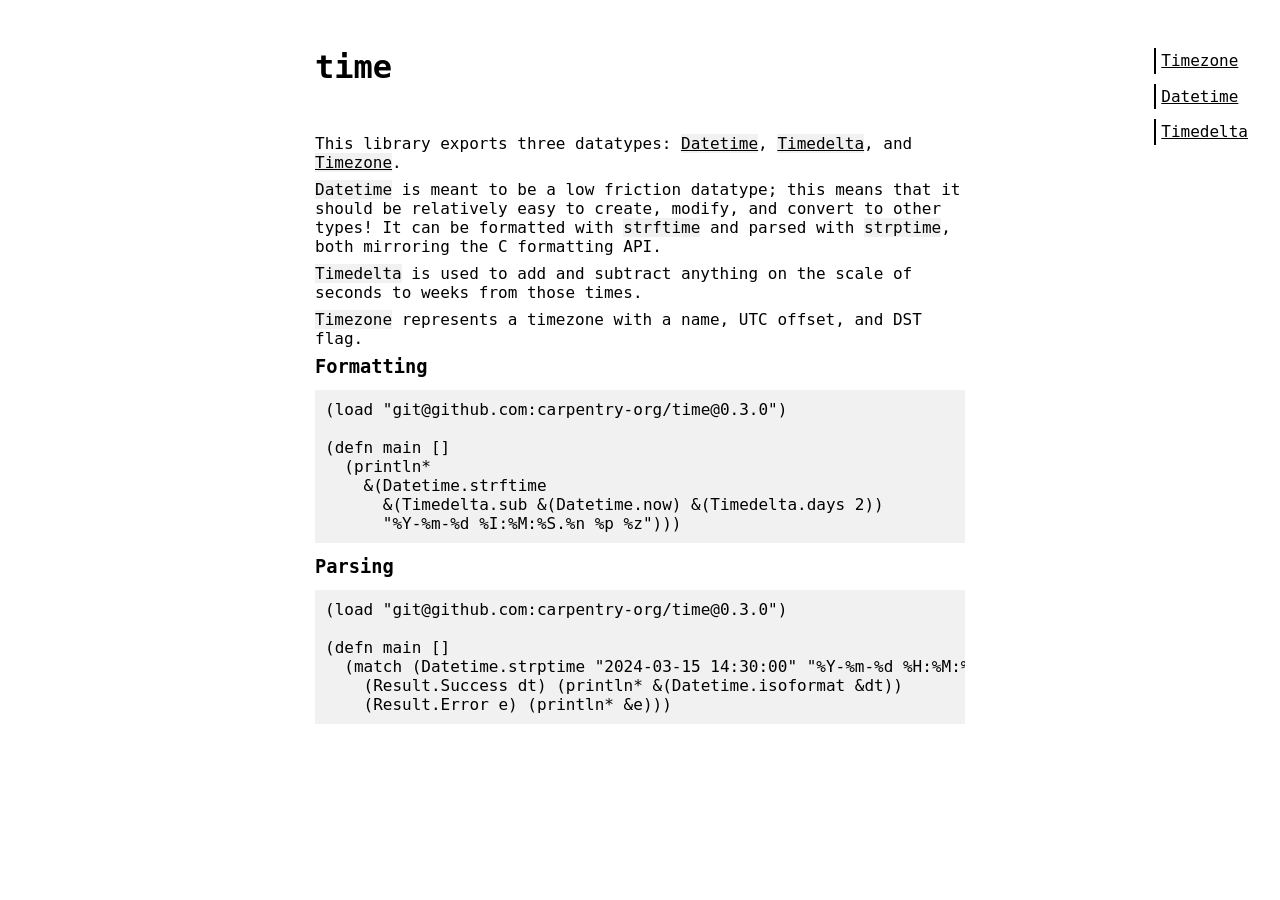
==== docs/index.html @ 38ae81e3 "version 0.3.0: diff/add-months/add-years, leap-year and add-seconds fixes" ====
<!DOCTYPE HTML>

<html>
    <head>
        <meta charset="UTF-8">
        <meta name="viewport" content="width=device-width, initial-scale=1.0, maximum-scale=1.0, user-scalable=0">
        <link rel="stylesheet" href="style.css">
    </head>
    <body>
        <div class="content">
            <a href="https://github.com/carpentry-org/time">
                <div class="logo">
                    <img src="" alt="Logo">
                    <div class="index">
                        <ul>
                            <li>
                                <a href="Timezone.html">
                                    Timezone
                                </a>
                            </li>
                            <li>
                                <a href="Datetime.html">
                                    Datetime
                                </a>
                            </li>
                            <li>
                                <a href="Timedelta.html">
                                    Timedelta
                                </a>
                            </li>
                        </ul>
                    </div>
                </div>
                <div>
                    <h1>
                        time
                    </h1>
                    <p>This library exports three datatypes:
<a href="./Datetime.html"><code>Datetime</code></a>, <a href="./Timedelta.html"><code>Timedelta</code></a>, and
<a href="./Timezone.html"><code>Timezone</code></a>.</p>
<p><code>Datetime</code> is meant to be a low friction datatype; this means that it should
be relatively easy to create, modify, and convert to other types! It can be
formatted with <code>strftime</code> and parsed with <code>strptime</code>, both mirroring the C
formatting API.</p>
<p><code>Timedelta</code> is used to add and subtract anything on the scale of seconds to
weeks from those times.</p>
<p><code>Timezone</code> represents a timezone with a name, UTC offset, and DST flag.</p>
<h3>Formatting</h3>
<pre><code>(load &quot;git@github.com:carpentry-org/time@0.3.0&quot;)

(defn main []
  (println*
    &amp;(Datetime.strftime
      &amp;(Timedelta.sub &amp;(Datetime.now) &amp;(Timedelta.days 2))
      &quot;%Y-%m-%d %I:%M:%S.%n %p %z&quot;)))
</code></pre>
<h3>Parsing</h3>
<pre><code>(load &quot;git@github.com:carpentry-org/time@0.3.0&quot;)

(defn main []
  (match (Datetime.strptime &quot;2024-03-15 14:30:00&quot; &quot;%Y-%m-%d %H:%M:%S&quot;)
    (Result.Success dt) (println* &amp;(Datetime.isoformat &amp;dt))
    (Result.Error e) (println* &amp;e)))
</code></pre>

                </div>
            </a>
        </div>
    </body>
</html>
---- docs/style.css ----
html {
    font-family: "Hasklig", "Lucida Console", monospace;
    font-size: 1.0em;
}

p {
    margin: 0em 0em 0.5em 0em;
}

a {
    color: #000;
}

pre {
    background: #f1f1f1;
    padding: 10px;
    overflow-x: scroll;
}

.logo img {
    display: none;
}

.logo {
    padding: 1em;
    position: fixed;
    top: 1em;
    right: 1em;
}

.args {
  background-color: #f1f1f1;
  padding: 3px;
  display: inline-block;
  margin-top: 0.3em;
  margin-bottom: 0.3em;
  white-space: normal;
}

ul {
    list-style-type: none;
    line-height: 1.6em;
}

li {
    border-left: 2px solid black;
    padding-left: 5px;
    margin-bottom: 10px;
}

.title {
    font-size: 1.5em;
}

.content {
    margin: 3em auto auto auto;
    width: 70%;
    max-width: 650px;
}

.module-description {
    padding-bottom: 0.5em;
    margin-bottom: 3.5em;
    border-bottom: 5px solid #aaa;
}

h1 {
    margin-bottom: 1.5em;
}

h3 {
    margin: 0em;
}

.anchor {
    color: #000;
    text-decoration: none;
}

.anchor:hover {
    text-decoration: underline;
}

.binder {
    margin: 0em 0em 3.5em 0em;
}

.sig {
  font-family: "Hasklig", "Lucida Console", monospace;
  background-color: #f1f1f1;
}

code {
  font-family: "Hasklig", "Lucida Console", monospace;
  background-color: #f1f1f1;
}

.description {
    margin-top: 0.5em;
    margin-bottom: 0.5em;
    font-size: 0.8em;
    color: #aaa;
}

/* Smaller screens */
@media only screen and (max-width: 1000px) {
    .logo {
        margin: 1em;
        text-align: left;
        float: left;
        width: 100%;
        position: inherit;
    }
    .content {
        margin: 0.5em;
    }
    .binder {
        margin: 0em 0em 1.5em 0em;
    }
    .sig {
        font-size: 0.9em;
    }
    ul {
        padding: 0px;
    }
}
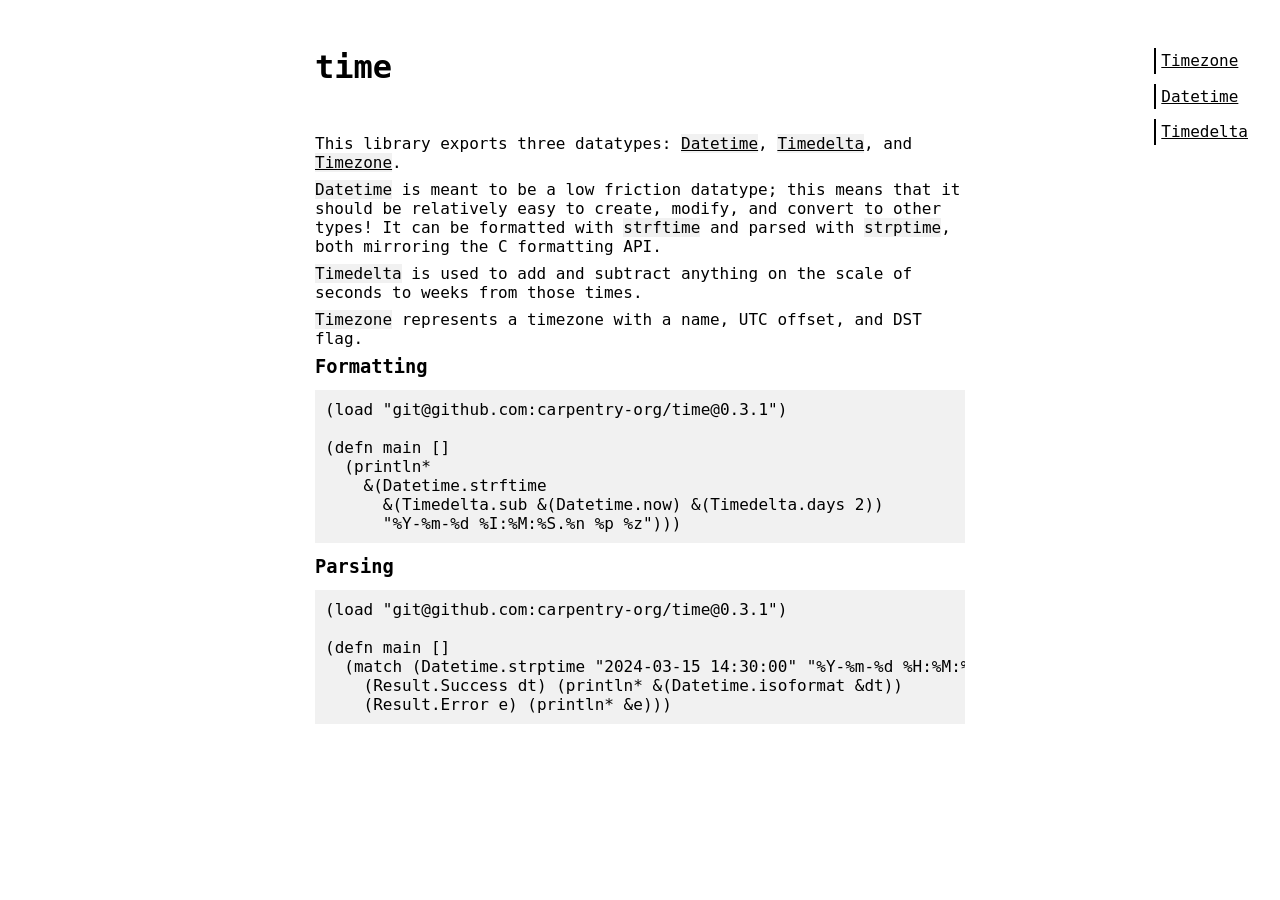
==== commit 150a638b: "0.3.1: strftime tz-minutes fix, doc/comment cleanup" ====
--- a/docs/index.html
+++ b/docs/index.html
@@ -46,7 +46,7 @@
 weeks from those times.</p>
 <p><code>Timezone</code> represents a timezone with a name, UTC offset, and DST flag.</p>
 <h3>Formatting</h3>
-<pre><code>(load &quot;git@github.com:carpentry-org/time@0.3.0&quot;)
+<pre><code>(load &quot;git@github.com:carpentry-org/time@0.3.1&quot;)
 
 (defn main []
   (println*
@@ -55,7 +55,7 @@
       &quot;%Y-%m-%d %I:%M:%S.%n %p %z&quot;)))
 </code></pre>
 <h3>Parsing</h3>
-<pre><code>(load &quot;git@github.com:carpentry-org/time@0.3.0&quot;)
+<pre><code>(load &quot;git@github.com:carpentry-org/time@0.3.1&quot;)
 
 (defn main []
   (match (Datetime.strptime &quot;2024-03-15 14:30:00&quot; &quot;%Y-%m-%d %H:%M:%S&quot;)
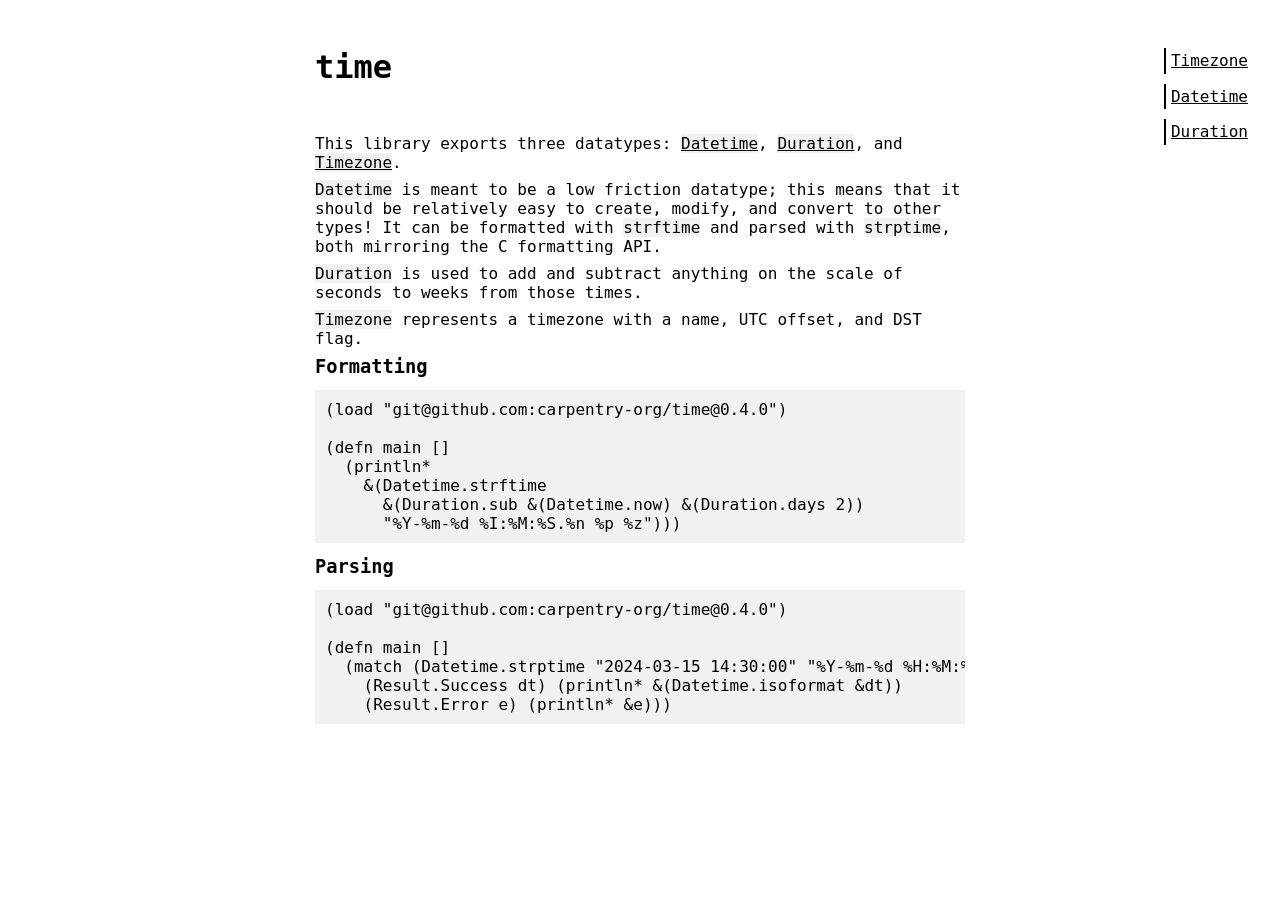
==== commit f6636236: "0.4.0: Duration type, ISO 8601 week-date support, Datetime/strftime correctness fixes" ====
--- a/docs/index.html
+++ b/docs/index.html
@@ -24,8 +24,8 @@
                                 </a>
                             </li>
                             <li>
-                                <a href="Timedelta.html">
-                                    Timedelta
+                                <a href="Duration.html">
+                                    Duration
                                 </a>
                             </li>
                         </ul>
@@ -36,26 +36,26 @@
                         time
                     </h1>
                     <p>This library exports three datatypes:
-<a href="./Datetime.html"><code>Datetime</code></a>, <a href="./Timedelta.html"><code>Timedelta</code></a>, and
+<a href="./Datetime.html"><code>Datetime</code></a>, <a href="./Duration.html"><code>Duration</code></a>, and
 <a href="./Timezone.html"><code>Timezone</code></a>.</p>
 <p><code>Datetime</code> is meant to be a low friction datatype; this means that it should
 be relatively easy to create, modify, and convert to other types! It can be
 formatted with <code>strftime</code> and parsed with <code>strptime</code>, both mirroring the C
 formatting API.</p>
-<p><code>Timedelta</code> is used to add and subtract anything on the scale of seconds to
+<p><code>Duration</code> is used to add and subtract anything on the scale of seconds to
 weeks from those times.</p>
 <p><code>Timezone</code> represents a timezone with a name, UTC offset, and DST flag.</p>
 <h3>Formatting</h3>
-<pre><code>(load &quot;git@github.com:carpentry-org/time@0.3.1&quot;)
+<pre><code>(load &quot;git@github.com:carpentry-org/time@0.4.0&quot;)
 
 (defn main []
   (println*
     &amp;(Datetime.strftime
-      &amp;(Timedelta.sub &amp;(Datetime.now) &amp;(Timedelta.days 2))
+      &amp;(Duration.sub &amp;(Datetime.now) &amp;(Duration.days 2))
       &quot;%Y-%m-%d %I:%M:%S.%n %p %z&quot;)))
 </code></pre>
 <h3>Parsing</h3>
-<pre><code>(load &quot;git@github.com:carpentry-org/time@0.3.1&quot;)
+<pre><code>(load &quot;git@github.com:carpentry-org/time@0.4.0&quot;)
 
 (defn main []
   (match (Datetime.strptime &quot;2024-03-15 14:30:00&quot; &quot;%Y-%m-%d %H:%M:%S&quot;)
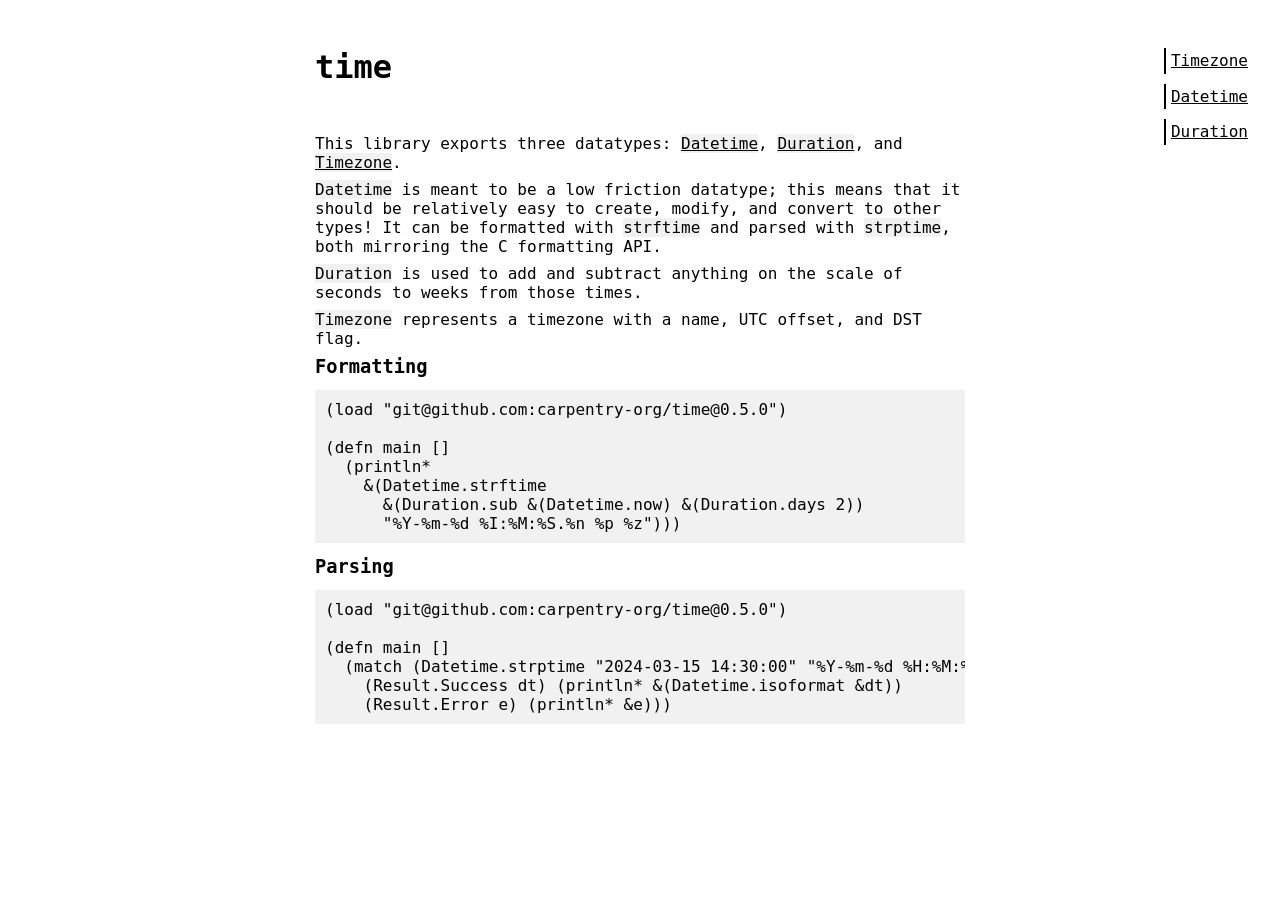
==== commit 090e7681: "0.5.0: timezone conversion, instant-aware comparison, UNIX timestamp ordinal fixes" ====
--- a/docs/index.html
+++ b/docs/index.html
@@ -46,7 +46,7 @@
 weeks from those times.</p>
 <p><code>Timezone</code> represents a timezone with a name, UTC offset, and DST flag.</p>
 <h3>Formatting</h3>
-<pre><code>(load &quot;git@github.com:carpentry-org/time@0.4.0&quot;)
+<pre><code>(load &quot;git@github.com:carpentry-org/time@0.5.0&quot;)
 
 (defn main []
   (println*
@@ -55,7 +55,7 @@
       &quot;%Y-%m-%d %I:%M:%S.%n %p %z&quot;)))
 </code></pre>
 <h3>Parsing</h3>
-<pre><code>(load &quot;git@github.com:carpentry-org/time@0.4.0&quot;)
+<pre><code>(load &quot;git@github.com:carpentry-org/time@0.5.0&quot;)
 
 (defn main []
   (match (Datetime.strptime &quot;2024-03-15 14:30:00&quot; &quot;%Y-%m-%d %H:%M:%S&quot;)
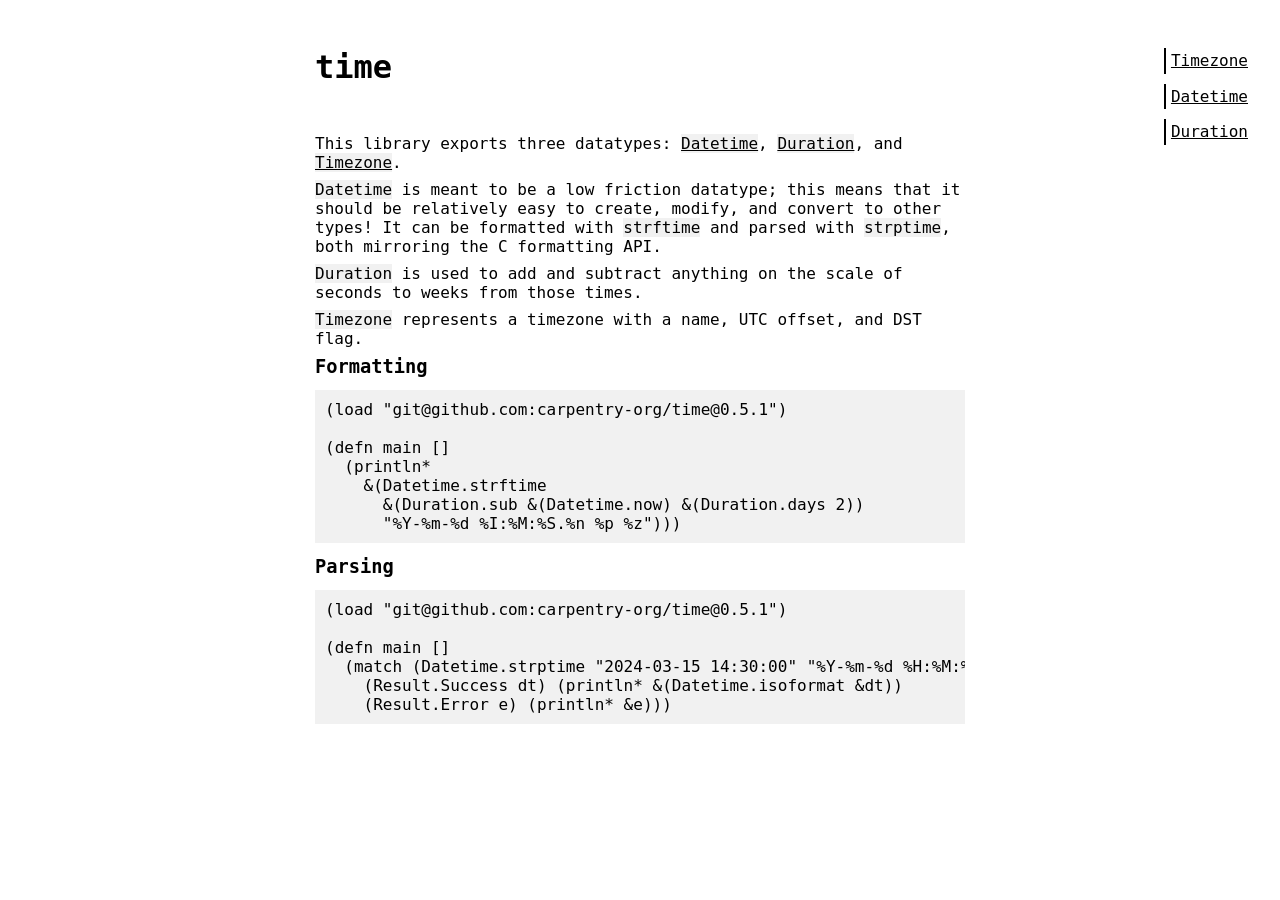
==== commit bd309718: "0.5.1: post-2038 instant comparisons, add-seconds overflow, strptime week and day-of-year fields" ====
--- a/docs/index.html
+++ b/docs/index.html
@@ -46,7 +46,7 @@
 weeks from those times.</p>
 <p><code>Timezone</code> represents a timezone with a name, UTC offset, and DST flag.</p>
 <h3>Formatting</h3>
-<pre><code>(load &quot;git@github.com:carpentry-org/time@0.5.0&quot;)
+<pre><code>(load &quot;git@github.com:carpentry-org/time@0.5.1&quot;)
 
 (defn main []
   (println*
@@ -55,7 +55,7 @@
       &quot;%Y-%m-%d %I:%M:%S.%n %p %z&quot;)))
 </code></pre>
 <h3>Parsing</h3>
-<pre><code>(load &quot;git@github.com:carpentry-org/time@0.5.0&quot;)
+<pre><code>(load &quot;git@github.com:carpentry-org/time@0.5.1&quot;)
 
 (defn main []
   (match (Datetime.strptime &quot;2024-03-15 14:30:00&quot; &quot;%Y-%m-%d %H:%M:%S&quot;)
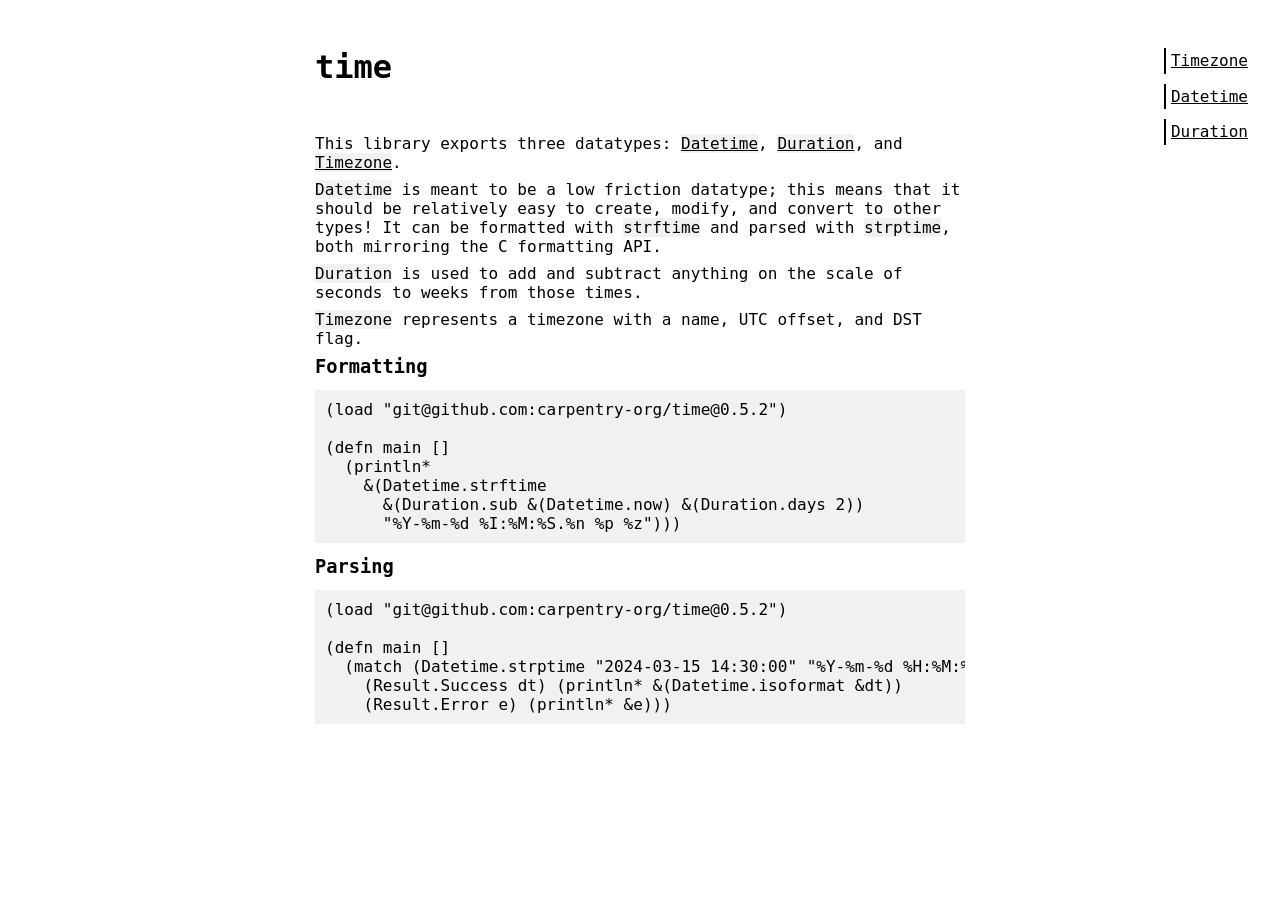
==== commit 074b6809: "0.5.2: strftime single-pass byte scanner, byte-indexed strptime, am/pm sentinel fix" ====
--- a/docs/index.html
+++ b/docs/index.html
@@ -46,7 +46,7 @@
 weeks from those times.</p>
 <p><code>Timezone</code> represents a timezone with a name, UTC offset, and DST flag.</p>
 <h3>Formatting</h3>
-<pre><code>(load &quot;git@github.com:carpentry-org/time@0.5.1&quot;)
+<pre><code>(load &quot;git@github.com:carpentry-org/time@0.5.2&quot;)
 
 (defn main []
   (println*
@@ -55,7 +55,7 @@
       &quot;%Y-%m-%d %I:%M:%S.%n %p %z&quot;)))
 </code></pre>
 <h3>Parsing</h3>
-<pre><code>(load &quot;git@github.com:carpentry-org/time@0.5.1&quot;)
+<pre><code>(load &quot;git@github.com:carpentry-org/time@0.5.2&quot;)
 
 (defn main []
   (match (Datetime.strptime &quot;2024-03-15 14:30:00&quot; &quot;%Y-%m-%d %H:%M:%S&quot;)
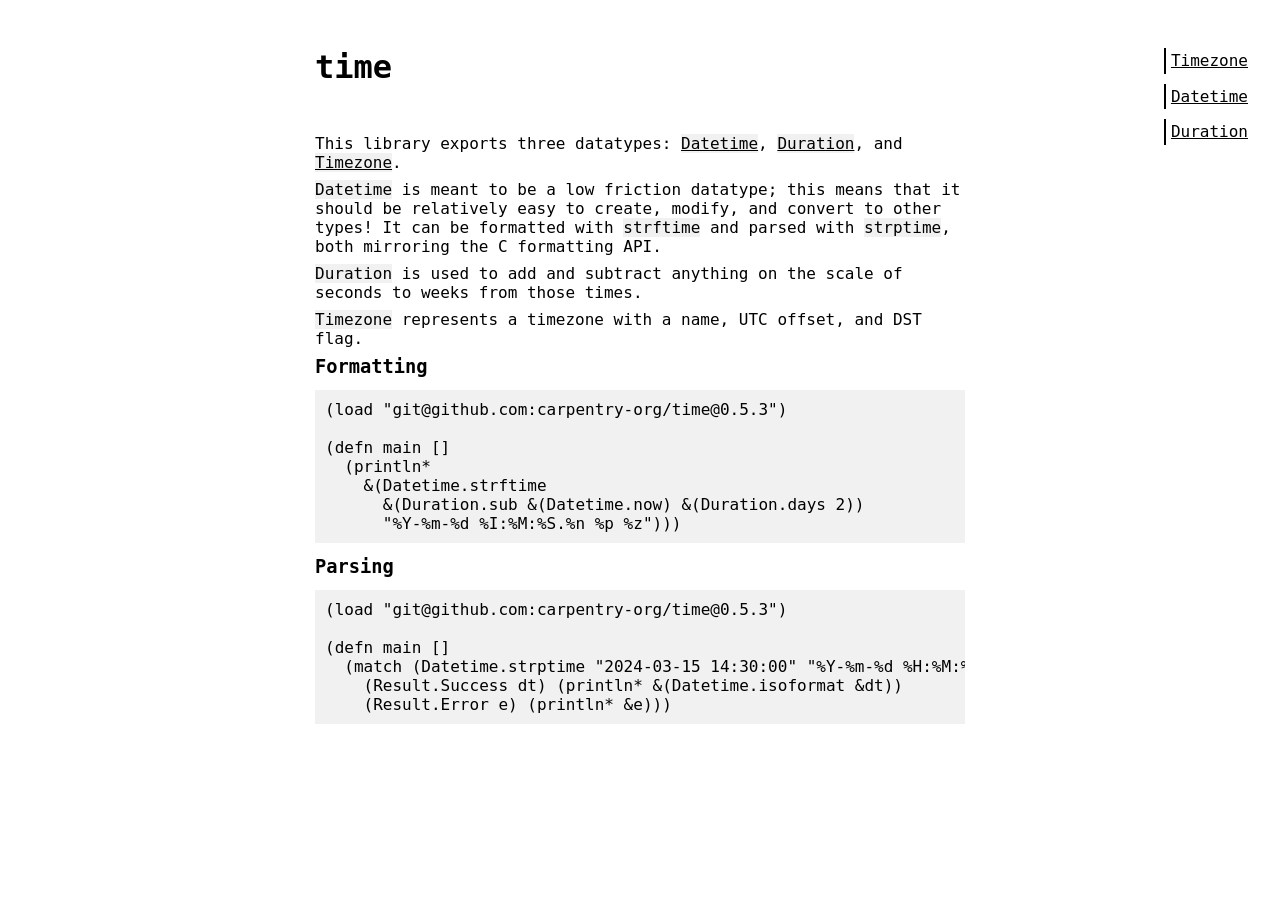
==== commit 3437730c: "0.5.3: correct the repo name and version in the docstring load examples" ====
--- a/docs/index.html
+++ b/docs/index.html
@@ -46,7 +46,7 @@
 weeks from those times.</p>
 <p><code>Timezone</code> represents a timezone with a name, UTC offset, and DST flag.</p>
 <h3>Formatting</h3>
-<pre><code>(load &quot;git@github.com:carpentry-org/time@0.5.2&quot;)
+<pre><code>(load &quot;git@github.com:carpentry-org/time@0.5.3&quot;)
 
 (defn main []
   (println*
@@ -55,7 +55,7 @@
       &quot;%Y-%m-%d %I:%M:%S.%n %p %z&quot;)))
 </code></pre>
 <h3>Parsing</h3>
-<pre><code>(load &quot;git@github.com:carpentry-org/time@0.5.2&quot;)
+<pre><code>(load &quot;git@github.com:carpentry-org/time@0.5.3&quot;)
 
 (defn main []
   (match (Datetime.strptime &quot;2024-03-15 14:30:00&quot; &quot;%Y-%m-%d %H:%M:%S&quot;)
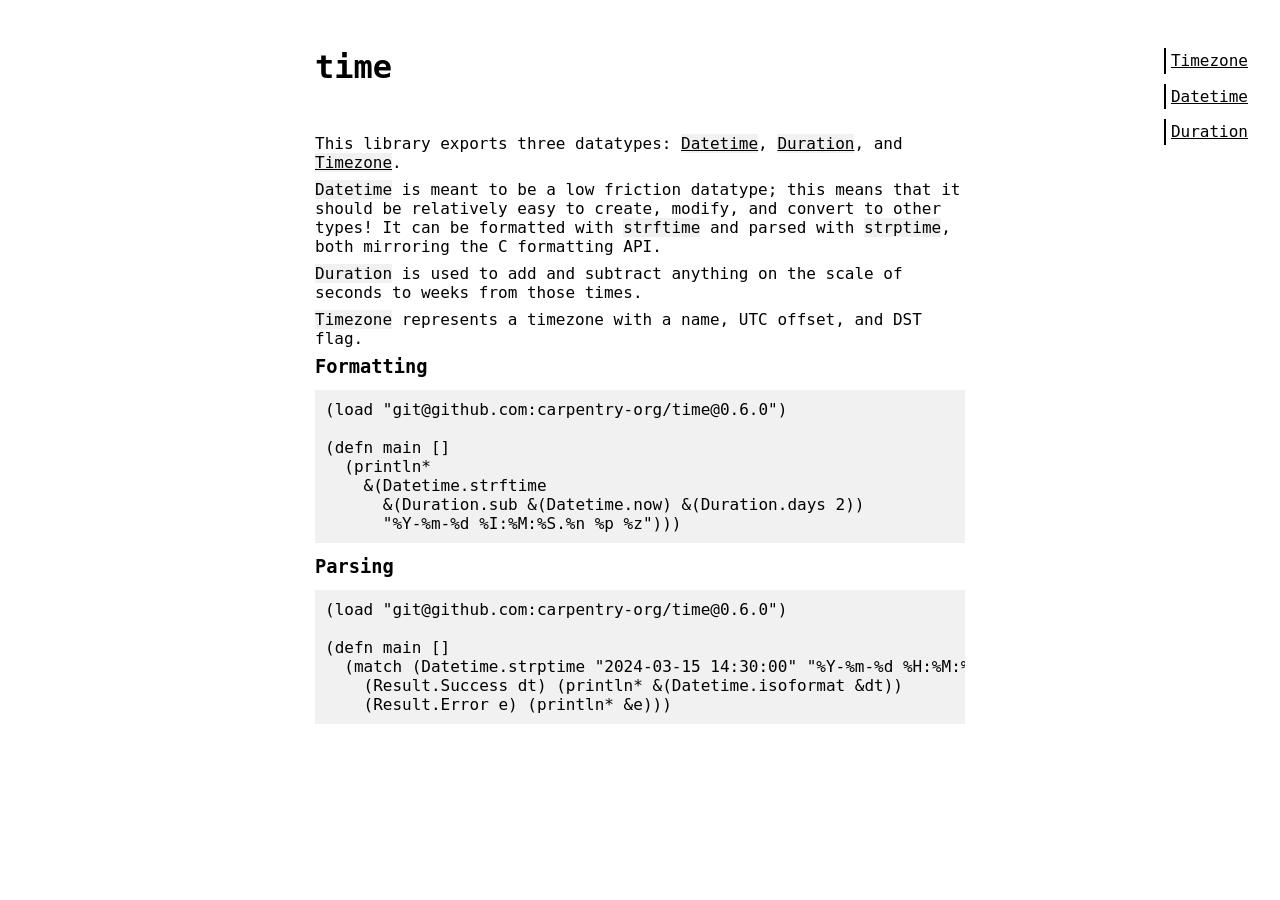
==== commit e86b5160: "0.6.0: Long UNIX timestamps and Duration, subsecond-nanos, saturating date shifts" ====
--- a/docs/index.html
+++ b/docs/index.html
@@ -46,7 +46,7 @@
 weeks from those times.</p>
 <p><code>Timezone</code> represents a timezone with a name, UTC offset, and DST flag.</p>
 <h3>Formatting</h3>
-<pre><code>(load &quot;git@github.com:carpentry-org/time@0.5.3&quot;)
+<pre><code>(load &quot;git@github.com:carpentry-org/time@0.6.0&quot;)
 
 (defn main []
   (println*
@@ -55,7 +55,7 @@
       &quot;%Y-%m-%d %I:%M:%S.%n %p %z&quot;)))
 </code></pre>
 <h3>Parsing</h3>
-<pre><code>(load &quot;git@github.com:carpentry-org/time@0.5.3&quot;)
+<pre><code>(load &quot;git@github.com:carpentry-org/time@0.6.0&quot;)
 
 (defn main []
   (match (Datetime.strptime &quot;2024-03-15 14:30:00&quot; &quot;%Y-%m-%d %H:%M:%S&quot;)
